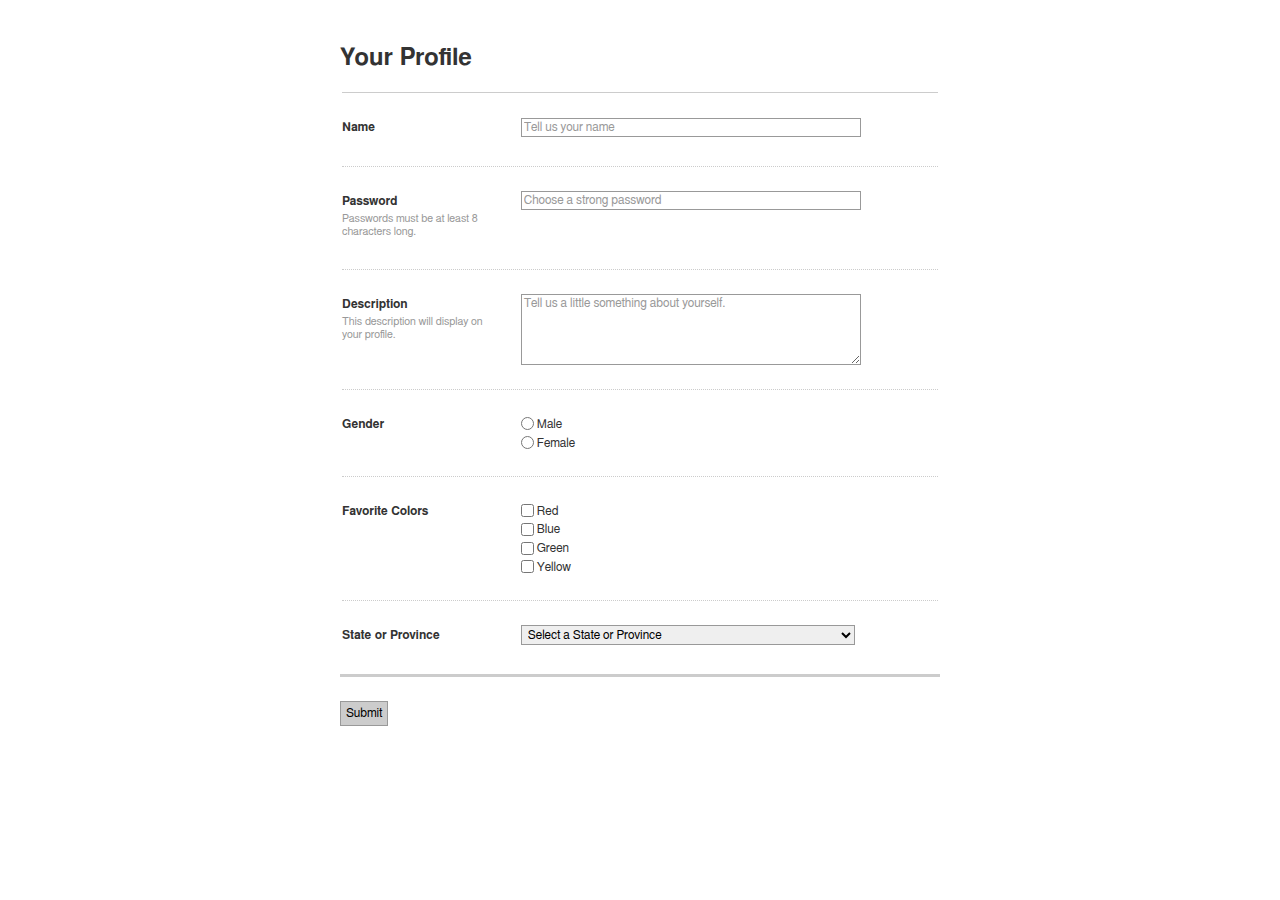
==== form/index.html @ 9449e50d "Add example form; Update base CSS." ====
<!DOCTYPE html>
<html lang="en">
<head>
	<meta charset="utf-8">
	<title>Sample Form | FED Patterns</title>
	
	<meta name="viewport" content="width=device-width" />
	
	<link rel="stylesheet" href="/_assets/css/normalize.css" />
	<link rel="stylesheet" href="/_assets/css/base.css" />
	<link rel="stylesheet" href="form.css">
</head>

<body>
	
	<h1>Your Profile</h1>
	
	<form action="#" method="get" class="adjacent">
		
		<fieldset>
			<dl class="group">
				<dt><label for="name">Name</label></dt>
				<dd><input name="name" id="name" type="text" placeholder="Tell us your name"></dd>
			</dl>
		</fieldset>
		
		<fieldset>
			<dl class="group">
				<dt>
					<label for="pswd">Password</label>
					<span class="instruction">Passwords must be at least 8 characters long.</span>
				</dt>
				<dd><input name="pswd" id="pswd" type="password" placeholder="Choose a strong password"></dd>
			</dl>
		</fieldset>
		
		<fieldset>
			<dl class="group">
				<dt>
					<label for="description">Description</label>
					<span class="instruction">This description will display on your profile.</span>
				</dt>
				<dd><textarea id="description" name="description" rows="5" cols="30" placeholder="Tell us a little something about yourself."></textarea></dd>
			</dl>
		</fieldset>
		
		<fieldset>
			<dl class="group">
				<dt><span class="pseudo-label">Gender</span></dt>
				<dd>
					<ul>
						<li class="container-radio"><input name="gender" id="gender-male" type="radio" value="male"> <label for="gender-male">Male</label></li>
						<li class="container-radio"><input name="gender" id="gender-female" type="radio" value="female"> <label for="gender-female">Female</label></li>
					</ul>
				</dd>
			</dl>
		</fieldset>
		
		<fieldset>
			<dl class="group">
				<dt><span class="pseudo-label">Favorite Colors</span></dt>
				<dd>
					<ul>
						<li class="container-checkbox"><input name="color" id="color-red" type="checkbox" value="red"> <label for="color-red">Red</label></li>
						<li class="container-checkbox"><input name="color" id="color-blue" type="checkbox" value="blue"> <label for="color-blue">Blue</label></li>
						<li class="container-checkbox"><input name="color" id="color-green" type="checkbox" value="green"> <label for="color-green">Green</label></li>
						<li class="container-checkbox"><input name="color" id="color-yellow" type="checkbox" value="yellow"> <label for="color-yellow">Yellow</label></li>
					</ul>
				</dd>
			</dl>
		</fieldset>
		
		<fieldset>
			<dl class="group">
				<dt><label for="state-province">State or Province</label></dt>
				<dd>
					<select id="state-province" name="state-province">
						<option value="--">Select a State or Province</option>
						<optgroup label="Canada">
							<option>Alberta</option>
							<option>British Columbia</option>
							<option>Quebec</option>
							<option>Ontario</option>
							<option>&hellip;</option>
						</optgroup>
						<optgroup label="United States">
							<option>Alabama</option>
							<option>Alaska</option>
							<option>Arkansas</option>
							<option>Arizona</option>
							<option>&hellip;</option>
						</optgroup>
					</select>
				</dd>
			</dl>
		</fieldset>
		
		<div class="actions">
			<input name="submit" id="submit" type="submit" value="Submit">
		</div>
	
	</form>
	<script src="/_assets/js/lib/jquery.js"></script>
	<script src="form.js"></script>
</body>
</html>
---- _assets/css/base.css ----
html {
    font: 62.5%/1.5 helmet, freesans, sans-serif;
}

body {
    background: #fff;
    color: #333;
    font-size: 12px;
    font-size: 1.2rem;
    padding: 2em;
}



/* Links */
a {
    color: #121774;
    text-decoration: underline;
}
a:hover,
a:focus {
    color: #127474;
    text-decoration: none;
}



/* Forms */
::-webkit-input-placeholder {
  color: #999;
}
:-moz-placeholder {
  color: #999;
}



/* Banner */
[role="banner"] {
    border-bottom: 1px solid #666;
    margin-bottom: 3em;
    padding-bottom: 0.5em;
}
[role="banner"] h1 {
    line-height: 1;
    margin: 0;
}
[role="banner"] p {
    margin-bottom: 0;
}



/* Footer */
[role="contentinfo"] {
    border-top: 1px solid #ccc;
    margin-top: 3em;
    padding-top: 1em;
}
[role="contentinfo"] p {
    color: #999;
    font-size: 1.1em;
    line-height: 1.2;
    margin: 0;
}
[role="contentinfo"] a,
[role="contentinfo"] a:visited {
    color: #999;
}



/* Float clearing */
.group:after {
    clear: both;
    content: ".";
    display: block;
    height: 0;
    visibility: hidden;
}
---- form/form.css ----
body {
	margin-left: auto;
	margin-right: auto;
	max-width: 600px;
	width: 80%;
}

.btn-toggle {
    float: right;
    margin-top: -3.5em;
}

.instruction {
	color: #999;
	display: block;
	font-size: 0.9em;
	line-height: 1.2;
	padding-top: 3px;
}

.actions {
	border-top: 3px solid #ccc;
	margin-top: 2em;
	padding-top: 2em;
}

fieldset {
    border: 0;
    border-top: 1px dotted #ccc;
    margin-top: 2em;
    padding: 2em 0 0;
}

fieldset:first-child {
    border-top-style: solid;
    margin-top: 0;
}

fieldset ul {
    list-style: none;
    margin: 0;
    padding: 0;
}


label { cursor: pointer; }

label,
.pseudo-label,
input,
select,
textarea {
	font-size: 100%;
	vertical-align: middle;
}

input[type=text],
input[type=password],
textarea,
select {
	border: 1px solid #999;
	padding: 2px;
	width: 80%;
}
input[type=text]:focus,
input[type=password]:focus,
textarea:focus,
select:focus {
	border: 1px solid #333;
}

input[type=submit] {
	background: #ccc;
	border: 1px solid #999;
	padding: 5px;
}
input[type=submit]:hover,
input[type=submit]:focus {
	background: #333;
	color: #fff;
	cursor: pointer;
}

dt label,
dt .pseudo-label {
    font-weight: bold;
}

form dl { margin: 0; }
form dt,
form dd {
    float: none;
    width: auto;
}
form dt {
    margin-bottom: 0.5em;
}
form dd {
    margin-left: 0;
}

.adjacent dt {
	float: left;
	margin-right: 5%;
	width: 25%;
}
.adjacent dd {
	float: left;
	width: 70%;
}
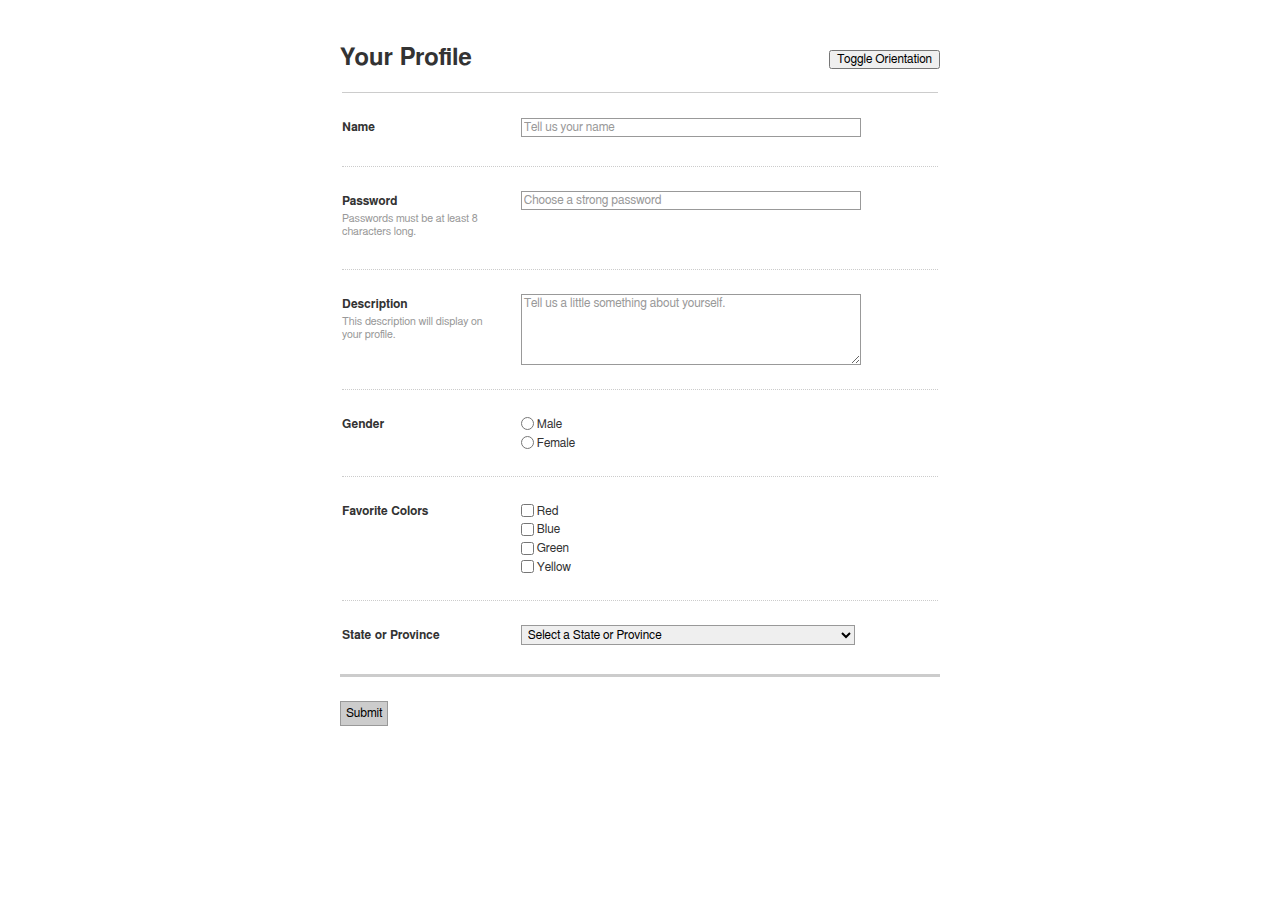
==== commit 0eefe5cc: "Swap out local jQuery for CDN version." ====
--- a/form/index.html
+++ b/form/index.html
@@ -100,7 +100,7 @@
 		</div>
 	
 	</form>
-	<script src="/_assets/js/lib/jquery.js"></script>
+	<script src="//ajax.googleapis.com/ajax/libs/jquery/1.10.1/jquery.min.js"></script>
 	<script src="form.js"></script>
 </body>
 </html>
